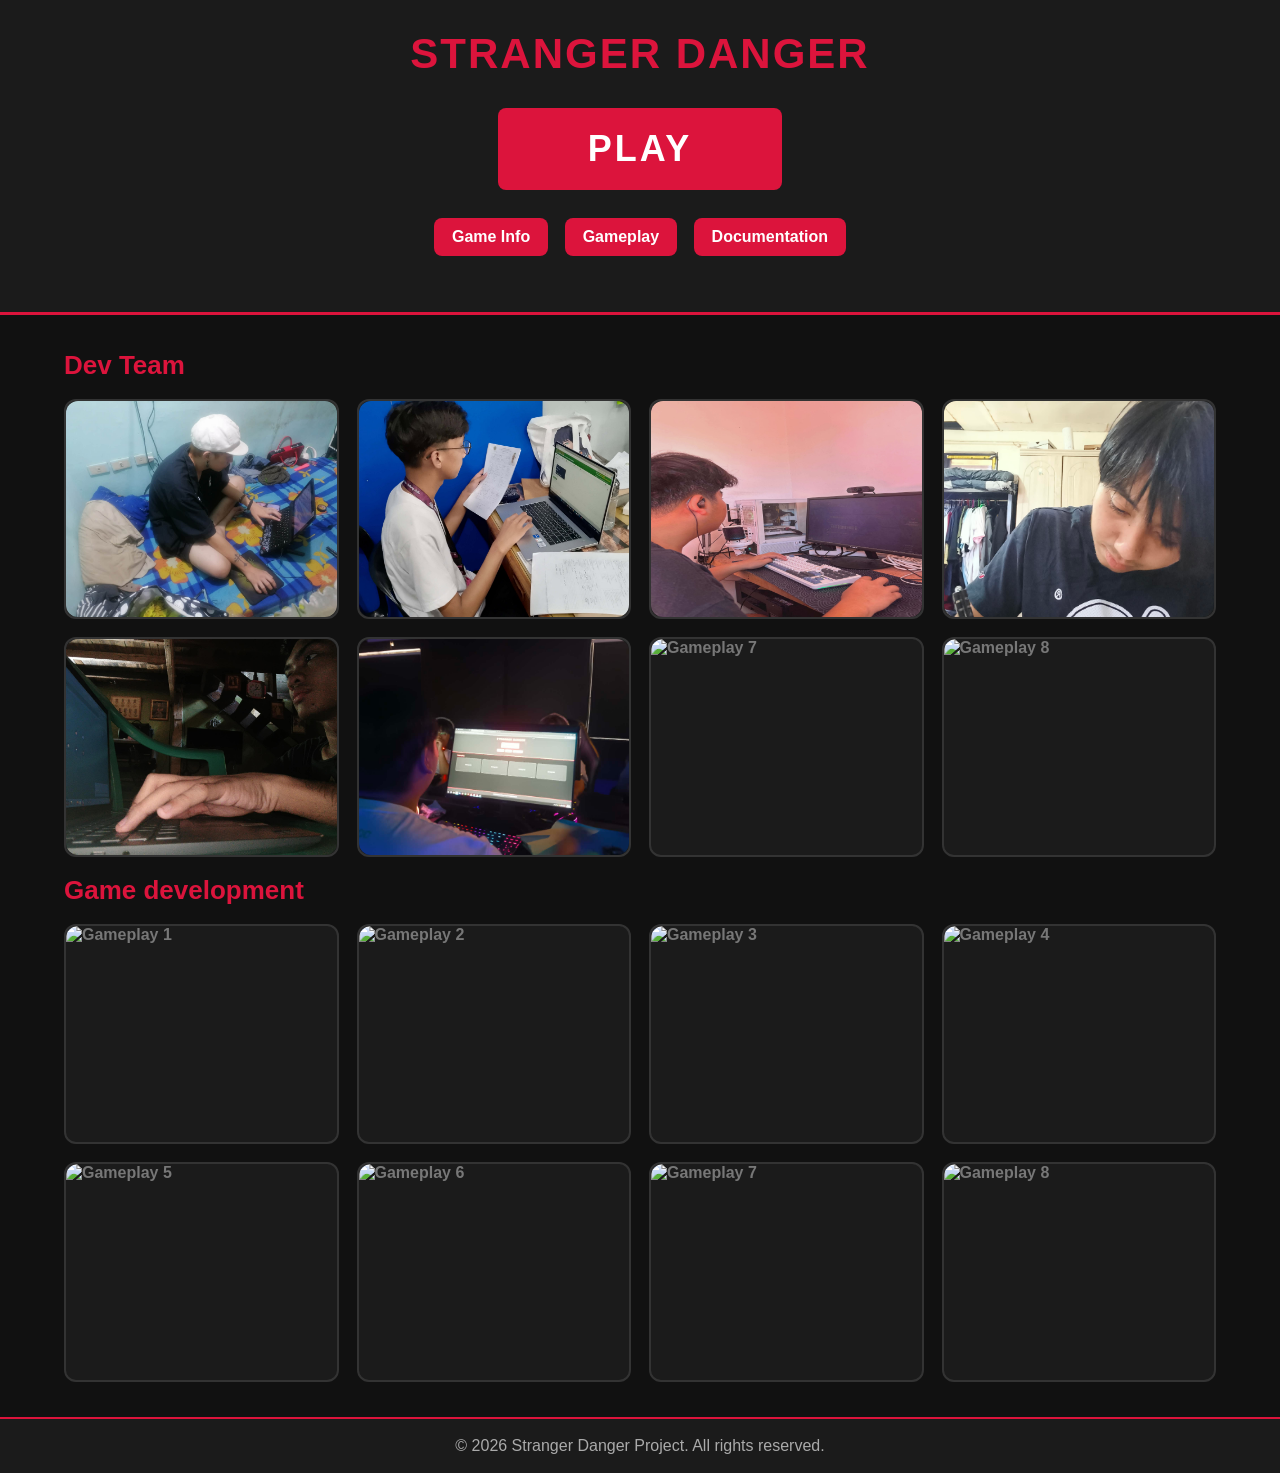
==== documentation.html @ bff7bd75 "Add files via upload" ====
<!DOCTYPE html>
<html lang="en">
<head>
    <title>Stranger Danger</title>
    <link rel="stylesheet" href="StrangerDanger.css">
</head>

<body>

<header>
    <h1>STRANGER DANGER</h1>

    <div class="play-container">
        <a class="play-btn" href="https://sodlap-studios.github.io/Stranger-Danger/">PLAY</a>
    </div>

    <nav>
        <a href="index.html">Game Info</a>
        <a href="gameplay.html">Gameplay</a>
        <a href="documentation.html">Documentation</a>
    </nav>

</header>

<main>
    <section>
        <h2>Dev Team</h2>

        <div class="gallery">
            <div class="card"><img src="gamess5.png" alt="Gameplay 1"></div>
            <div class="card"><img src="gamess6.png" alt="Gameplay 2"></div>
            <div class="card"><img src="gamess7.png" alt="Gameplay 3"></div>
            <div class="card"><img src="gamess8.png" alt="Gameplay 4"></div>
            <div class="card"><img src="gamess9.png" alt="Gameplay 5"></div>
            <div class="card"><img src="gamess10.png" alt="Gameplay 6"></div>      
            <div class="card"><img src="gamess11.png" alt="Gameplay 7"></div>
            <div class="card"><img src="gamess12.png" alt="Gameplay 8"></div>
        </div>
        
        <br>
        
		  <h2>Game development</h2>        
        
        <div class="gallery">
            <div class="card"><img src="gamessa1.png" alt="Gameplay 1"></div>
            <div class="card"><img src="gamessa2.png" alt="Gameplay 2"></div>
            <div class="card"><img src="gamessa3.png" alt="Gameplay 3"></div>
            <div class="card"><img src="gamessa4.png" alt="Gameplay 4"></div>
            <div class="card"><img src="gamessa5.png" alt="Gameplay 5"></div>
            <div class="card"><img src="gamessa6.png" alt="Gameplay 6"></div>
            <div class="card"><img src="gamessa7.png" alt="Gameplay 7"></div>
            <div class="card"><img src="gamessa8.png" alt="Gameplay 8"></div>       
        </div>
        
    </section>
</main>

<footer>
    <p>&copy; 2026 Stranger Danger Project. All rights reserved.</p>
</footer>

</body>
</html>
---- StrangerDanger.css ----
* {
    margin: 0;
    padding: 0;
    box-sizing: border-box;
    font-family: Arial, sans-serif;
}

body {
    display: flex;
    flex-direction: column;
    background-color: #111;
    color: white;
    min-height: 100vh;
}

header {
    text-align: center;
    padding: 30px 20px 50px;
    background-color: #1b1b1b;
    border-bottom: 3px solid crimson;
}

header h1 {
    color: crimson;
    font-size: 42px;
    letter-spacing: 2px;
}

.subtitle {
    color: #ccc;
    margin-top: 8px;
}

nav {
    margin-top: 22px;
}

nav a {
    text-decoration: none;
    color: white;
    background-color: crimson;
    padding: 10px 18px;
    margin: 6px;
    border-radius: 8px;
    display: inline-block;
    font-weight: bold;
    transition: 0.3s;
}

nav a:hover {
    background-color: white;
    color: crimson;
}

main {
    flex: 1;
    width: 90%;
    margin: 35px auto;
}

section h2 {
    color: crimson;
    margin-bottom: 18px;
    font-size: 26px;
}

.gallery {
    display: grid;
    grid-template-columns: repeat(4, 1fr);
    gap: 18px;
}

.card {
    height: 220px;
    background-color: #1b1b1b;
    border: 2px solid #333;
    border-radius: 12px;
    display: flex;
    align-items: center;
    justify-content: center;
    transition: 0.3s;
    color: #777;
    font-weight: bold;
}

.card:hover {
    border-color: crimson;
    box-shadow: 0 0 15px crimson;
    transform: scale(1.03);
}

.card img {
    width: 100%;
    height: 100%;
    object-fit: cover;
    border-radius: 12px;
    display: block;
}

/* 🔥 PLAY BUTTON */
.play-container {
    margin-top: 30px;
}

.play-btn {
    background-color: crimson;
    padding: 20px 90px;
    font-size: 36px;
    font-weight: bold;
    color: white;
    text-decoration: none;
    border-radius: 8px;
    display: inline-block;
    letter-spacing: 3px;
    transition: 0.3s;
}

.play-btn:hover {
    background-color: white;
    color: crimson;
    transform: scale(1.08);
    box-shadow: 0 0 18px crimson;
}

footer {
    text-align: center;
    padding: 18px;
    background-color: #1b1b1b;
    color: #aaa;
    border-top: 2px solid crimson;
    margin-top: auto;
}

@media (max-width: 900px) {
    .gallery {
        grid-template-columns: repeat(2, 1fr);
    }
}

@media (max-width: 500px) {
    .gallery {
        grid-template-columns: 1fr;
    }

    header h1 {
        font-size: 32px;
    }
}

.info-box {
    width: 100%;
    height: 320px;
    border: 2px solid #ccc;
    border-radius: 6px;
    background-color: #000;
    margin: 10px 0 20px 0; /* tight to title */
}

.about-text {
    color: #ccc;
    font-size: 18px;
    margin: 5px 0 10px 0;
}
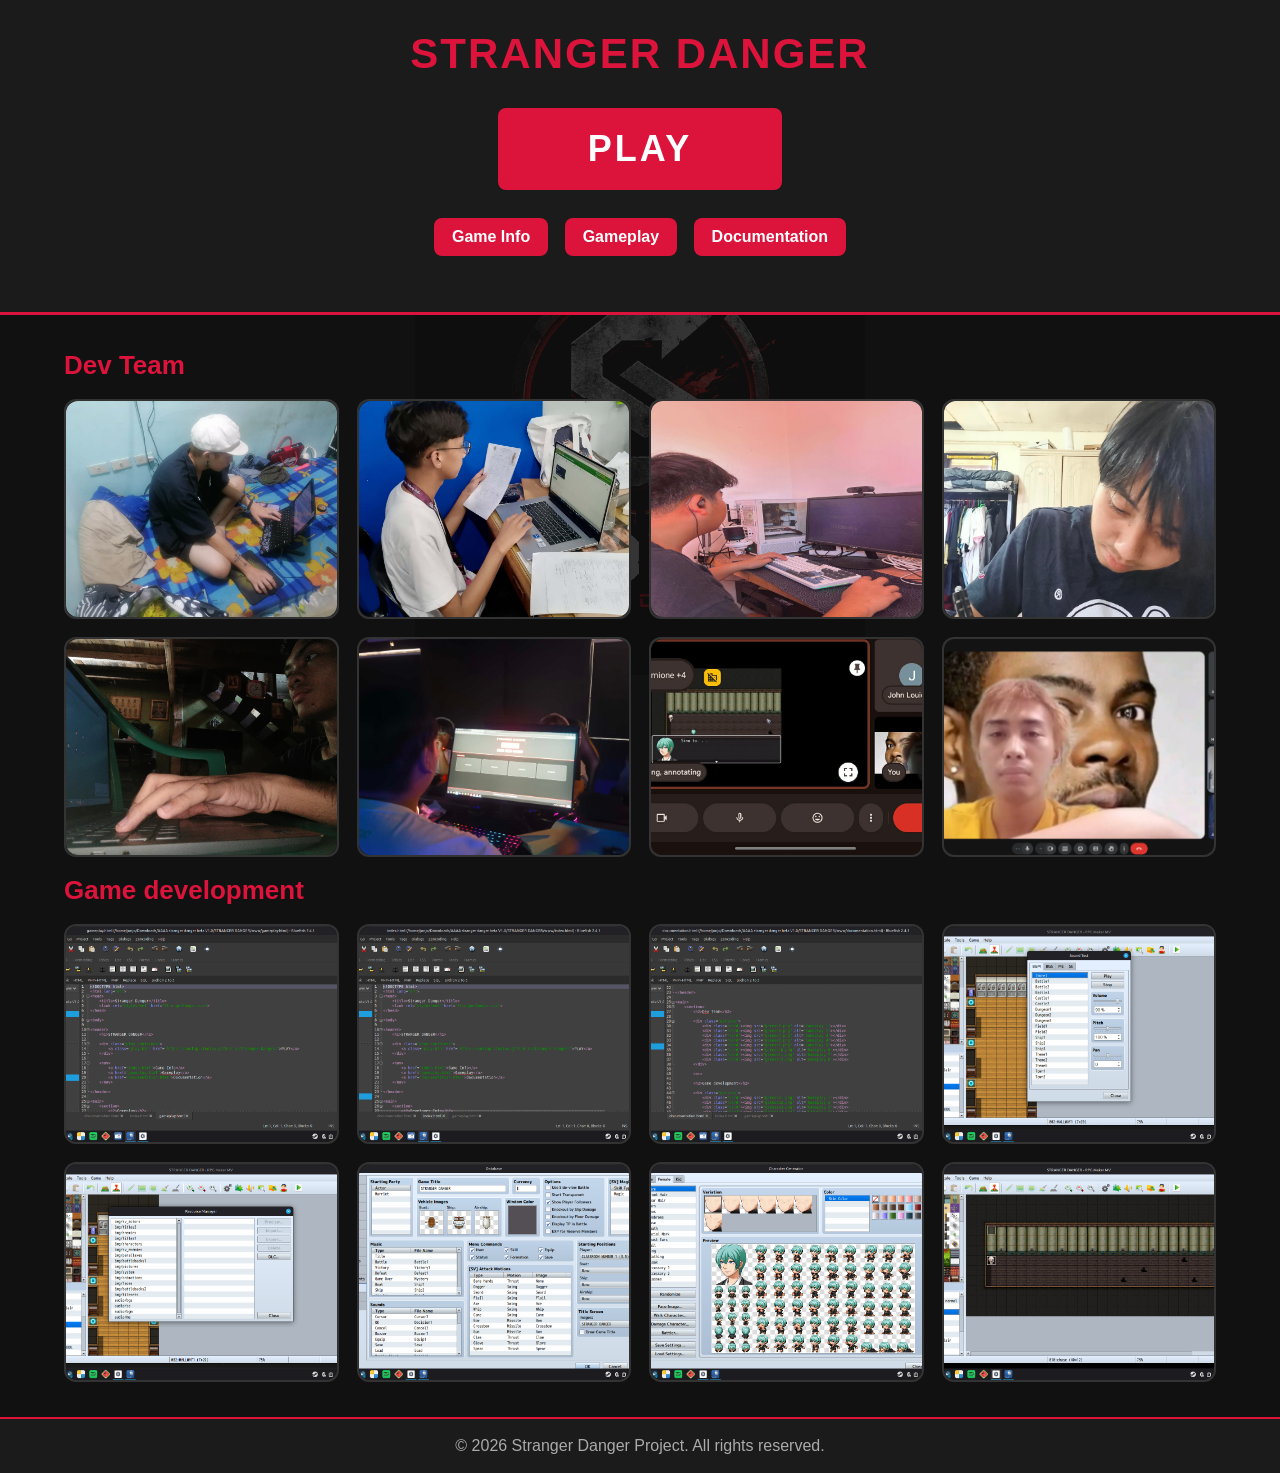
==== commit c059d5e7: "Update documentation.html" ====
--- a/documentation.html
+++ b/documentation.html
@@ -2,6 +2,8 @@
 <html lang="en">
 <head>
     <title>Stranger Danger</title>
+	<link href="https://fonts.googleapis.com/css2?family=Inter:wght@400;600&display=swap" rel="stylesheet">
+	
     <link rel="stylesheet" href="StrangerDanger.css">
 </head>
 
@@ -32,25 +34,25 @@
             <div class="card"><img src="gamess7.png" alt="Gameplay 3"></div>
             <div class="card"><img src="gamess8.png" alt="Gameplay 4"></div>
             <div class="card"><img src="gamess9.png" alt="Gameplay 5"></div>
-            <div class="card"><img src="gamess10.png" alt="Gameplay 6"></div>      
+            <div class="card"><img src="gamess10.png" alt="Gameplay 6"></div>      
             <div class="card"><img src="gamess11.png" alt="Gameplay 7"></div>
             <div class="card"><img src="gamess12.png" alt="Gameplay 8"></div>
-        </div>
-        
-        <br>
-        
-		  <h2>Game development</h2>        
-        
+        </div>
+        
+        <br>
+        
+		  <h2>Game development</h2>        
+        
         <div class="gallery">
             <div class="card"><img src="gamessa1.png" alt="Gameplay 1"></div>
             <div class="card"><img src="gamessa2.png" alt="Gameplay 2"></div>
             <div class="card"><img src="gamessa3.png" alt="Gameplay 3"></div>
             <div class="card"><img src="gamessa4.png" alt="Gameplay 4"></div>
             <div class="card"><img src="gamessa5.png" alt="Gameplay 5"></div>
-            <div class="card"><img src="gamessa6.png" alt="Gameplay 6"></div>
+            <div class="card"><img src="gamessa6.png" alt="Gameplay 6"></div>
             <div class="card"><img src="gamessa7.png" alt="Gameplay 7"></div>
             <div class="card"><img src="gamessa8.png" alt="Gameplay 8"></div>       
-        </div>
+        </div>
         
     </section>
 </main>
--- a/StrangerDanger.css
+++ b/StrangerDanger.css
@@ -149,11 +149,22 @@
 
 .info-box {
     width: 100%;
-    height: 320px;
+    min-height: 200px; 
     border: 2px solid #ccc;
-    border-radius: 6px;
-    background-color: #000;
-    margin: 10px 0 20px 0; /* tight to title */
+    border-radius: 8px;
+    background-color: rgba(0, 0, 0, 0.85); 
+    margin: 10px 0 30px 0;
+    
+    
+    padding: 24px; 
+}
+
+.info-box p, .about-text {
+    font-family: 'Inter', Arial, sans-serif; 
+    font-size: 20px;                        
+    line-height: 1.6;                       
+    color: #e0e0e0;                         
+    text-align: justify;
 }
 
 .about-text {
@@ -161,3 +172,23 @@
     font-size: 18px;
     margin: 5px 0 10px 0;
 }
+
+body::before {
+    content: "";
+    position: fixed;
+    top: 0;
+    left: 0;
+    width: 100%;
+    height: 100%;
+
+    background-image: url("sodlapstudios.png");
+    background-repeat: no-repeat;
+    background-position: center;
+    background-size: 450px;
+
+    opacity: 0.15;
+    filter: brightness(1.6) contrast(1.2);
+
+    z-index: -1;
+    pointer-events: none;
+}
